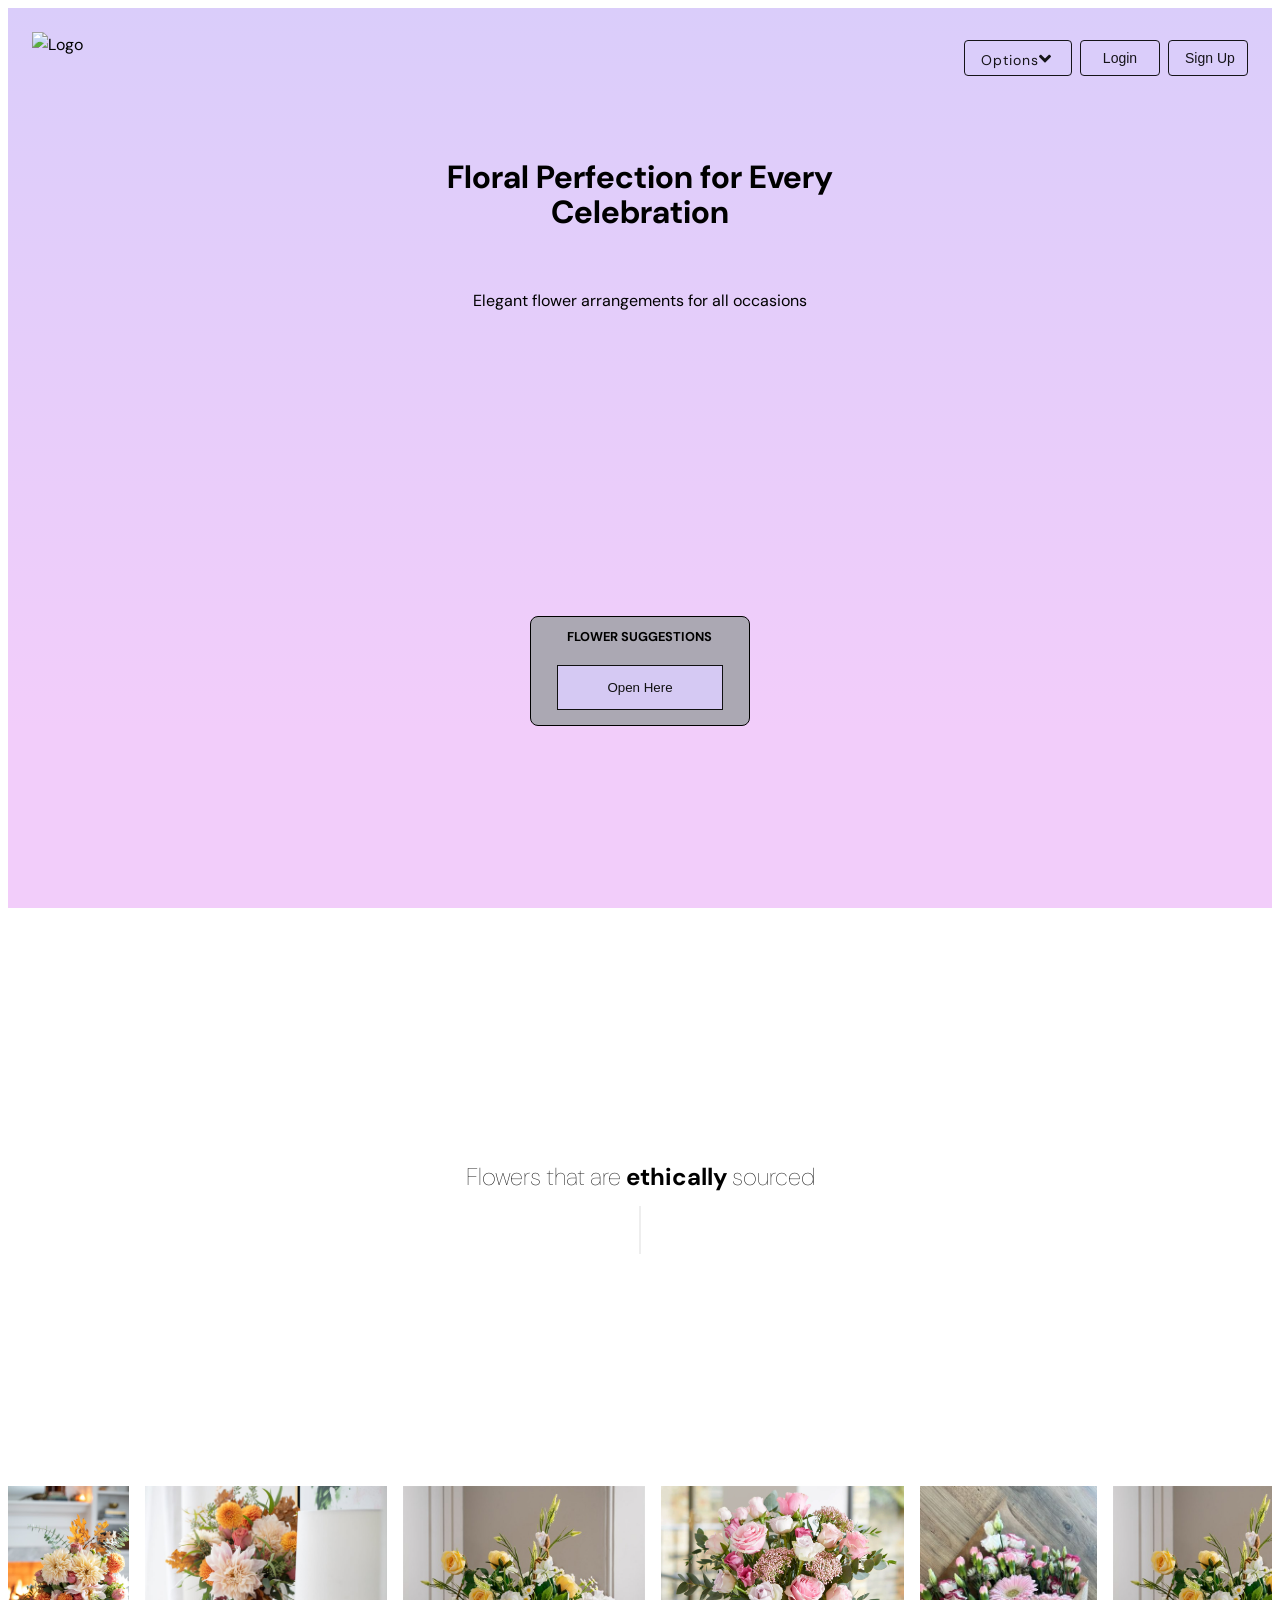
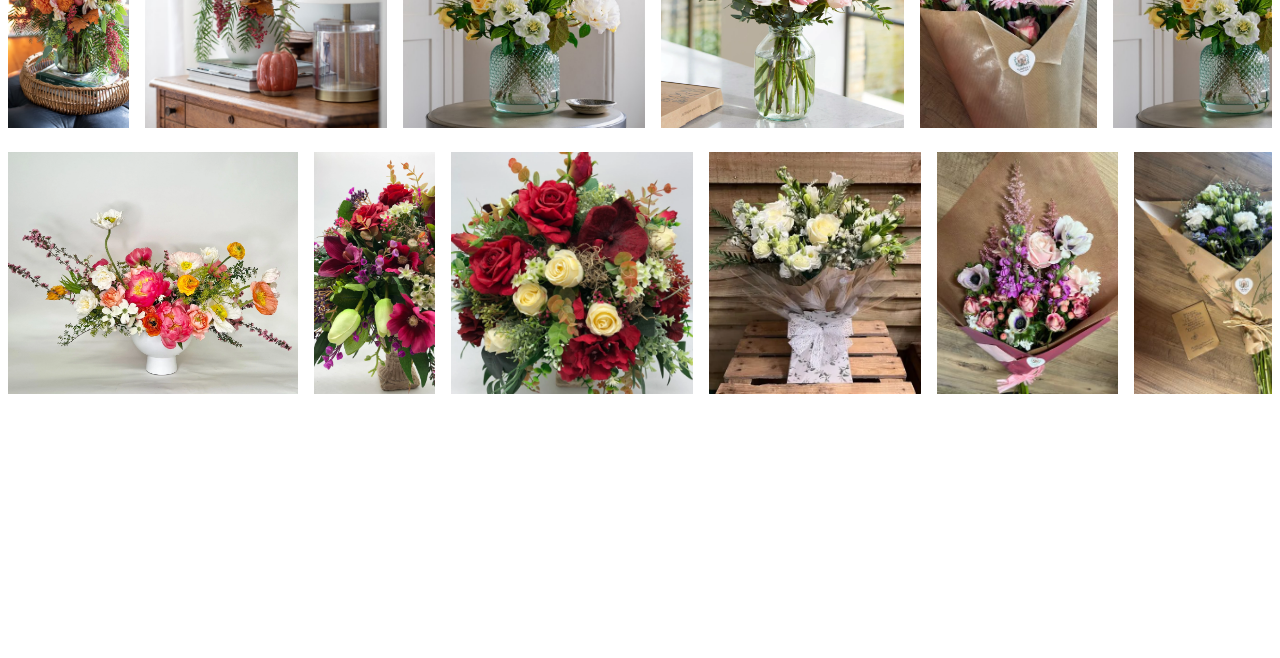
==== index.html @ 5cae159e "Initial commit" ====
<!doctype html>
<html lang="en">
  <head>
    <meta charset="UTF-8" />
    <meta name="viewport" content="width=device-width, initial-scale=1.0" />
    <link rel="preconnect" href="https://fonts.googleapis.com" />
    <link rel="preconnect" href="https://fonts.gstatic.com" crossorigin />
    <link
      href="https://fonts.googleapis.com/css2?family=DM+Sans:ital,opsz,wght@0,9..40,100..1000;1,9..40,100..1000&display=swap"
      rel="stylesheet"
    />
    <link rel="stylesheet" href="./style.css" />
  </head>
  
  <body>
    
    <header class="hero">
      <div class="logo">
        <img src="images/Flower Logo.PNG" alt="Logo" />
      </div>
      
      <nav class="nav">
        <button class="button options-button" popovertarget="menu" style="anchor-name: --options-anchor">
          Options
          <svg viewBox="0 0 320 512" width="12" aria-hidden="true">
            <path
              d="M143 352.3L7 216.3c-9.4-9.4-9.4-24.6 0-33.9l22.6-22.6c9.4-9.4 24.6-9.4 33.9 0l96.4 96.4 96.4-96.4c9.4-9.4 24.6-9.4 33.9 0l22.6 22.6c9.4 9.4 9.4 24.6 0 33.9l-136 136c-9.2 9.4-24.4 9.4-33.8 0z"
            />
          </svg>       
        </button>
<button onclick="document.getElementById('id01').style.display='block'" style="width:auto;">Login</button>
<div id="id01" class="modal">

  <form class="modal-content animate" action="/action_page.php" method="post">
    <div class="modal-img-container">
      <span onclick="document.getElementById('id01').style.display='none'" class="modal-close" title="Close login Modal">&times;</span>
      <img src="images/Flower Logo.png" alt="flower logo" class="modal-avatar">
    </div>

    <div class="modal-container">
      <label for="uname"><b>Username</b></label>
      <input type="text" placeholder="Enter Username" name="uname" required>

      <label for="psw"><b>Password</b></label>
      <input type="password" placeholder="Enter Password" name="psw" required>
    </div>

    <div class="modal-container" style="background-color:#f1f1f1">
      <div style="display: flex; justify-content: space-between; align-items: center; margin-bottom: 16px;">
        <label>
          <input type="checkbox" checked="checked" name="remember"> Remember me
        </label>
        <span class="modal-psw">Forgot <a href="#">password?</a></span>
      </div>
      <div style="display: flex; justify-content: space-between; align-items: center;">
        <button type="button" onclick="document.getElementById('id01').style.display='none'" class="modal-cancel-btn">Cancel</button>
        <button type="submit">Login</button>
      </div>
    </div>
  </form>
</div>

<button onclick="document.getElementById('id02').style.display='block'" style="width:auto;">Sign Up</button>

<div id="id02" class="modal">
  <form class="modal-content" action="/action_page.php">
    <span onclick="document.getElementById('id02').style.display='none'" class="modal-close" title="Close signup Modal">&times;</span>
    <div class="modal-container">
      <h1>Sign Up</h1>
      <p>Please fill in this form to create an account.</p>
      <hr>
      <label for="email"><b>Email</b></label>
      <input type="text" placeholder="Enter Email" name="email" required>

      <label for="psw"><b>Password</b></label>
      <input type="password" placeholder="Enter Password" name="psw" required>

      <label for="psw-repeat"><b>Repeat Password</b></label>
      <input type="password" placeholder="Repeat Password" name="psw-repeat" required>

      <label>
        <input type="checkbox" checked="checked" name="remember" style="margin-bottom:15px"> Remember me
      </label>

      <p>By creating an account you agree to our <a href="#" style="color:dodgerblue">Terms & Conditions</a>.</p>

      <div class="modal-actions">
        <button type="button" onclick="document.getElementById('id02').style.display='none'" class="modal-cancel-btn">Cancel</button>
        <button type="button" class="modal-submit-btn" onclick="document.getElementById('id02').style.display='none'; document.getElementById('id04').style.display='block'">Sign Up</button>
      </div>
    </div>
  </form>
</div>

<div id="id04" class="modal">
  <div class="modal-content modal-content--narrow">
    <span onclick="document.getElementById('id04').style.display='none'" class="modal-close" title="Close Modal">&times;</span>
    <img src="images/tick.png" alt="Success" class="text-modal-image">
    <h2>Thank You for Signing Up!</h2>
    <p>An email will be sent shortly.</p>
    <div class="modal-actions">
      <button type="button" onclick="document.getElementById('id04').style.display='none'" class="modal-cancel-btn">Cancel</button>
    </div>
  </div>
</div>

      <menu id="menu" class="items" popover>
        <li><a href="#plan-1">Boquets</a></li>
        <li><a href="#plan-2">Events</a></li>
        <li><a href="#plan-3">Pre Order</a></li>
      </menu>
      </nav>


      <div class="slogan">
        <h1>Floral Perfection for Every Celebration</h1>
        <p>Elegant flower arrangements for all occasions</p>
      </div>
        <div class="Suggest">
          <h2>Flower Suggestions</h2>
<button onclick="document.getElementById('id03').style.display='block'" style="width:auto;">Open Here</button>
<div id="id03" class="modal">
  <form class="modal-content" action="/action_page.php" method="post">
    <span onclick="document.getElementById('id03').style.display='none'" class="modal-close" title="Close suggest Modal">&times;</span>
    <div class="modal-container">
      <h1>Suggest Flowers</h1>
      <p>Write a suggestion of a flower that you would like supplied in the future!</p>
      <hr>
      <label for="fname"><b>First Name</b></label>
      <input type="text" id="fname" name="firstname" placeholder="Your name.." required>

      <label for="lname"><b>Last Name</b></label>
      <input type="text" id="lname" name="lastname" placeholder="Your last name.." required>

      <label for="email"><b>Email</b></label>
      <input type="text" id="email" name="email" placeholder="Enter Email" required>

      <label for="country"><b>Country of Flower</b></label>
      <select type="text" id="country" name="country" required>
        <option value="">Select a country</option>
        <option value="Australia">Australia</option>
        <option value="Canada">Canada</option>
        <option value="USA">USA</option>
        <option value="UK">United Kingdom</option>
        <option value="japan">Japan</option>
        <option value="asia">Asia</option>
        <option value="unsure">Unsure</option>
      </select>

      <label for="subject"><b>Flower Description</b></label>
      <textarea type="text" id="subject" name="subject" placeholder="Describe the flower (common name, size, colour, ect.)" style="height:200px" required></textarea>

      <div class="modal-actions">
        <button type="button" onclick="document.getElementById('id03').style.display='none'" class="modal-cancel-btn">Cancel</button>
        <button type="submit" class="modal-submit-btn">Submit</button>
      </div>
    </div>
  </form>
</div>
          
        </div>
    </header>

    <section class="brand-sentence">
      <h2>
        Flowers that are
        <strong>ethically</strong>
        sourced
      </h2>
    </section>

    <section class="photos" id="photos-and-quotes">
      <div class="row row-1">
        <img
          src="./images/fall flowers on with fire.jpg"
          alt="bouquet of fall flowers with fire in background"
        />

        <img
          src="./images/fall flowers on table.jpg"
          alt="bouquet of fall flowers on table"
        />
        <img src="./images/yellow and white flowers in glass.jpg"
          alt="bouquet of yellow and white flowers in a glass vase"
          />
         <img src="./images/pink and white flowers in glass.png"
          alt="bouquet of pink and white flowers in a glass vase"
           />
         <img src="./images/purple and blue flowers in paper.jpg"
          alt="bouquet of purple and blue flowers in a paper wrapper"
           /> 
         <img src="./images/yellow and white flowers in glass.jpg"
          alt="bouquet of yellow and white flowers in a glass vase"
           />
        <img src="./images/pink and white flowers with fence in background.jpg"
          alt="bouquet of pink and white flowers with a fence in the background"
           />
      </div>
      
      <div class="row row-2">
        <img src="./images/spring flowers full shot .webp"
          alt="bouquet of spring flowers with pink and white flowers in the middle and purple and yellow flowers on the outside"
          />
        <img src="./images/red and purple flowers side shot.webp"
          alt="bouquet of red and purple flowers with a white background nad a white vase"
          />
         <img src="./images/red and yellow flowers front shot.webp"
          alt="bouquet of red and yellow flowers with a white background and a white vase"
           />
        <img src= "./images/yellow and white flowers in white box with ribbion.webp"
          alt="bouquet of yellow and white flowers in a white box with ribbon"
          />
        <img src= "./images/pink and white flowers in paper.jpg"
          alt="bouquet of pink and white flowers in a paper wrapper"
          />
       <img src="./images/pink and orange flowers in paper.jpg"
          alt="bouquet of pink and orange flowers in a paper wrapper"
           /> 
        <img src="./images/purple and red and pink flowers in glass.webp"
          alt="bouquet of purple and red and pink flowers in a glass vase"
           />
      </div>
    </section>
  </body>
  <script>
// Get the login and signupmodals
var loginModal = document.getElementById('id01');
var signupModal = document.getElementById('id02');
var suggestModal = document.getElementById('id03');
var textModal = document.getElementById('id04');

// When the user clicks anywhere outside of a modal, close it
window.onclick = function(event) {
    if (event.target == loginModal) {
        loginModal.style.display = "none";
    }
    if (event.target == signupModal) {
        signupModal.style.display = "none";
    }
    if (event.target == suggestModal) {
        suggestModal.style.display = "none";
    }
    if (event.target == textModal) {
        textModal.style.display = "none";
    }
}
  </script>
</html>
---- style.css ----
﻿* {
  box-sizing: border-box;
}

body {
  margin: 1;
  font-family: "DM Sans", sans-serif;
  font-optical-sizing: auto;
  font-weight: 400;
  line-height: 1.6;
  overflow-x: clip;
}

.button {
  border: 0.5px solid black;
  font: inherit;
  color: black;
  background: #f2cdfa;
  text-decoration: none;
  font-size: 0.7rem;
  letter-spacing: 0.07em;
  padding: 0.2em;
  display: inline-flex;
}

.button:hover,
.button:focus {
  background-color: #f2cdfa;
}

.button svg {
  fill: currentColor;
}

/* Full-width input fields */
input[type=text], input[type=password] {
  width: 100%;
  padding: 12px 20px;
  margin: 8px 0;
  display: inline-block;
  border: 1px solid #ccc;
  box-sizing: border-box;
}

/* Set a style for all buttons */
button {
  background-color: #f2cdfa;
  color: black;
  padding: 14px 20px;
  margin: 8px 0;
  border: solid black 0.5px;
  cursor: pointer;
  width: 100%;
}

button:hover {
  opacity: 0.8;
}

/* Modal cancel button */
.modal-cancel-btn {
  width: auto !important;
  padding: 10px 20px !important;
  background-color: #fc9e97 !important;
}

/* Modal Image container and avatar */
.modal-img-container {
  text-align: center;
  margin: 24px 0 12px 0;
  position: relative;
}

img.modal-avatar {
  width: 40%;
  border-radius: 50%;
}

.modal-container {
  padding: 16px;
}

span.modal-psw {
  float: right;
  padding-top: 16px;
}

.modal-container button[type=submit],
.modal-submit-btn {
  width: auto !important;
  padding: 10px 20px !important;
  min-width: 100px !important;
  background-color: #9fe7a3 !important;
}

.modal-container button[type=submit] {
  margin-left: auto !important;
  display: block !important;
}

/* Modal overlay (background) */
.modal {
  display: none; /* Hidden by default */
  position: fixed; /* Stay in place */
  z-index: 1; /* Sit on top */
  left: 0;
  top: 0;
  width: 100%; /* Full width */
  height: 100%; /* Full height */
  overflow: auto; /* Enable scroll if needed */
  background-color: rgb(0,0,0); /* Fallback color */
  background-color: rgba(0,0,0,0.4); /* Black w/ opacity */
  padding-top: 50px;
}

/* Modal Content/Box */
.modal-content {
  background-color: #fefefe;
  margin: 5% auto 15% auto; /* 5% from the top, 15% from the bottom and centered */
  border: 1px solid #888;
  width: 80%; /* Could be more or less, depending on screen size */
  position: relative;
}

/* Modal Close Button (x) */
.modal-close {
  position: absolute;
  right: 12px;
  top: 8px;
  color: #000;
  font-size: 35px;
  font-weight: bold;
  cursor: pointer;
}

.modal-close:hover,
.modal-close:focus {
  color: #fc9e97;
}

/* Add Zoom Animation */
.animate {
  -webkit-animation: animatezoom 0.6s;
  animation: animatezoom 0.6s
}

@-webkit-keyframes animatezoom {
  from {-webkit-transform: scale(0)}
  to {-webkit-transform: scale(1)}
}

@keyframes animatezoom {
  from {transform: scale(0)}
  to {transform: scale(1)}
}

/* Change styles for span and cancel button on extra small screens */
@media screen and (max-width: 300px) {
  span.psw-login {
     display: block;
     float: none;
  }
  .cancelbtn-login {
     width: 100%;
  }
}


/* Full-width input fields */
input[type=text], input[type=password] {
  width: 100%;
  padding: 15px;
  margin: 5px 0 22px 0;
  display: inline-block;
  border: 1px solid #ccc;
  background: #f1f1f1;
}

/* Add a background color when the inputs get focus */
input[type=text]:focus, input[type=password]:focus {
  background-color: #ddd;
  outline: none;
}

/* Set a style for all buttons */
button {
  background-color: #f2cdfa;
  color: #000;
  padding: 14px 20px;
  margin: 8px 0;
  border: solid black 0.5px;
  cursor: pointer;
  width: 100%;
  opacity: 0.9;
}

button:hover {
  opacity:1;
}


/* Signup button styles handled in clearfix-signup */

/* Modal container elements */
.modal-container {
  padding: 16px;
}

.modal-container label {
  display: block;
  margin-bottom: 5px;
  margin-top: 8px;
}

.modal-container select {
  width: 100%;
  padding: 12px;
  margin-bottom: 16px;
  border: 1px solid #ccc;
  border-radius: 4px;
  box-sizing: border-box;
  background: #f1f1f1;
}

.modal-container textarea {
  width: 100%;
  padding: 12px;
  margin-bottom: 16px;
  border: 1px solid #ccc;
  border-radius: 4px;
  box-sizing: border-box;
  resize: vertical;
  background: #f1f1f1;
}

.modal-container select:focus,
.modal-container textarea:focus {
  background-color: #ddd;
  outline: none;
}

.modal-container select option:hover,
.modal-container select option:focus {
  background-color: #f2cdfa;
  box-shadow: 0 0 10px 100px #f2cdfa inset;
}


/* Narrow variant for text-only modal */
.modal-content--narrow {
  width: 50%;
  max-width: 500px;
  padding: 40px;
  margin: 15% auto;
  text-align: center;
}

/* Style the horizontal ruler */
hr {
  border: 1px solid #f1f1f1;
  margin-bottom: 25px;
}

/* Modal action buttons row */
.modal-actions {
  display: flex;
  gap: 10px;
  align-items: center;
  margin-top: 10px;
}

.modal-actions .modal-cancel-btn {
  background-color: #fc9e97 !important;
  width: auto !important;
  padding: 10px 20px !important;
  flex-shrink: 0;
}

.modal-actions .modal-submit-btn {
  background-color: #9fe7a3 !important;
  width: auto !important;
  padding: 10px 20px !important;
  margin-left: auto !important;
  flex-shrink: 0;
}

.modal-actions::after {
  content: "";
  clear: both;
  display: table;
}

/* Full-width input fields */
input[type=text], input[type=password] {
  width: 100%;
  padding: 12px 20px;
  margin: 8px 0;
  display: inline-block;
  border: 1px solid #ccc;
  box-sizing: border-box;
}

/* Set a style for all buttons */
button {
  background-color: #f2cdfa;
  color: #000;
  padding: 14px 20px;
  margin: 8px 0;
  border: solid black 0.5px;
  cursor: pointer;
  width: 100%;
}

button:hover {
  opacity: 0.8;
}





/* Add Zoom Animation */
.animate {
  -webkit-animation: animatezoom 0.6s;
  animation: animatezoom 0.6s
}

@-webkit-keyframes animatezoom {
  from {-webkit-transform: scale(0)} 
  to {-webkit-transform: scale(1)}
}
  
@keyframes animatezoom {
  from {transform: scale(0)} 
  to {transform: scale(1)}
}


h1,
h2,
h3 {
  margin: 0 0 1em 0;
  line-height: 1.1;
}

.hero {
  background-color: white;
  color: black;
  background-image:
    linear-gradient(to top, #f2cdfa 20%, #dacdfa);
  background-size: cover;
  height: 100dvh;
  padding: 1.5rem;
  display: grid;
  grid-template-columns: 1fr 1fr 1fr;
  grid-template-rows: 1fr 1fr;
}
.hero .slogan {
  display: flex;
  flex-direction: column;
  grid-column: 2;
  grid-row: 1;
  place-self: center;
  text-align: center;
  gap: 10px;
}

@media (width < 500px) {
  .hero {
    grid-template-columns: 1fr;
    grid-template-rows: min-content;
  }


  .hero .Suggest {
    width: 100%;
  }
}
.nav {
  grid-column: 3;
  grid-row: 1;
  place-self: start end;
  display: flex;
  align-items: center;
  gap: 8px;
}

.nav button {
  padding: 8px 16px;
  height: 36px;
  min-width: 80px;
  white-space: nowrap;
  border: 1px solid #000000;
  border-radius: 4px;
  background-color: #dacdfa;
  color: #000;
  cursor: pointer;
  font-size: 14px;
}

.nav button:hover {
  background-color: #f2cdfa;
}
    .logo {
            grid-column: 1;
            grid-row: 1 / 3;
        }
.options-button {
  anchor-name: --options-button-anchor;
}
.items {
  background-color: #aba8b3;
  border-radius: 8px;
  padding: 8px;
  min-width: 150px;
  list-style: none;
  margin: 0;
  position-anchor: --options-anchor;
  position: absolute;
  top: anchor(bottom);
  left: anchor(left);
  margin-top: 4px;
  width: auto;
  height: fit-content;
  max-height: fit-content;
}

.items[popover]:popover-open {
  display: block !important;
}

.items li {
  width: auto;
  height: auto;
  display: list-item;
}

.items a {
  white-space: nowrap;
  display: inline-block;
}

.items a {
  display: block;
  text-decoration: none;
  padding: 0.1rem 0.5rem;
  color: black;
  border-radius: 6px;
}

.items a:hover,
.items a:focus {
  background: #f2cdfa;
}


.Suggest {
  background: #aba8b3;
  padding: 0.8rem;
  border: 1px solid black;
  border-radius: 8px;
  width: 20ch;
  height: 110px;
  place-self: center;
}

.Suggest h2 {
  text-transform: uppercase;
  color: black;
  font-size: 0.8rem;
  text-align: center;
}

.Suggest p {
  font-size: 0.7rem;
}

.Suggest button {
  width: calc(100% - 1.6rem) !important;
  margin: 8px 0.8rem !important;
  background: #dacdfa;
}
.brand-sentence {
  text-align: center;
  padding: 16rem 1rem 13rem;

  h2 {
    text-align: center;
    font-weight: 100;
    text-wrap: balance;
    max-inline-size: 25ch;
    margin-inline: auto;

    &::after {
      content: "";
      display: block;
      margin: 1rem auto;
      width: 2px;
      background: #eee;
      height: 3rem;
    }
  }
}

.photos {
  margin-block-end: 16rem;
}

@property --left-fade {
  syntax: "<length>";
  inherits: false;
  initial-value: 0;
}

@property --right-fade {
  syntax: "<length>";
  inherits: false;
  initial-value: 0;
}

@keyframes scrollfade {
  0% {
    --left-fade: 0;
  }
  10%,
  100% {
    --left-fade: 3rem;
  }
  0%,
  90% {
    --right-fade: 3rem;
  }
  100% {
    --right-fade: 0;
  }
}

.row {
  display: flex;
  gap: 1rem;
  margin-block-end: 1rem;
  padding-block-end: 0.5rem;
  overflow-x: auto;
  overflow-y: clip;
  block-size: 250px;
  position: relative;
  mask: linear-gradient(
    to right,
    #0000,
    #ffff var(--left-fade) calc(100% - var(--right-fade)),
    #0000
  );
  animation: scrollfade;
  animation-timeline: --scrollfade;
  scroll-timeline: --scrollfade x;

  &::-webkit-scrollbar {
    display: none;
  }

  img {
    object-fit: cover;
    max-height: 250px;
    flex-shrink: 1;
  }

  .quote {
    margin: 0;
    display: flex;
    flex-direction: column;
    gap: 1rem;
    min-inline-size: 200px;
    p {
      margin: 0;
    }
    cite {
      margin-block-start: auto;
      display: flex;
      gap: 0.5rem;
      
      svg {
        width: 40px;
      }
    }
  }
}

.row-1 {
  img:nth-of-type(1) {
    aspect-ratio: 1/2;
  }
  img:nth-of-type(2) {
    aspect-ratio: 1;
  }
  img:nth-of-type(3) {
    aspect-ratio: 1;
  }
}

.row-2 img:nth-of-type(1) {
  aspect-ratio: 1.2/1;
}

.row-2 img:nth-of-type(2) {
  aspect-ratio: 1/2;
}

/* Text-only modal */
.text-modal {
  display: none;
  position: fixed;
  z-index: 2;
  left: 0;
  top: 0;
  width: 100%;
  height: 100%;
  overflow: auto;
  background-color: rgba(0,0,0,0.4);
}

.text-modal-content {
  background-color: #fefefe;
  margin: 15% auto;
  border: 1px solid #888;
  width: 50%;
  max-width: 500px;
  padding: 40px;
  text-align: center;
  position: relative;
}


.text-modal-image {
  width: 80px;
  height: 80px;
  border-radius: 50%;
  object-fit: cover;
  display: block;
  margin: 0 auto 20px auto;
}
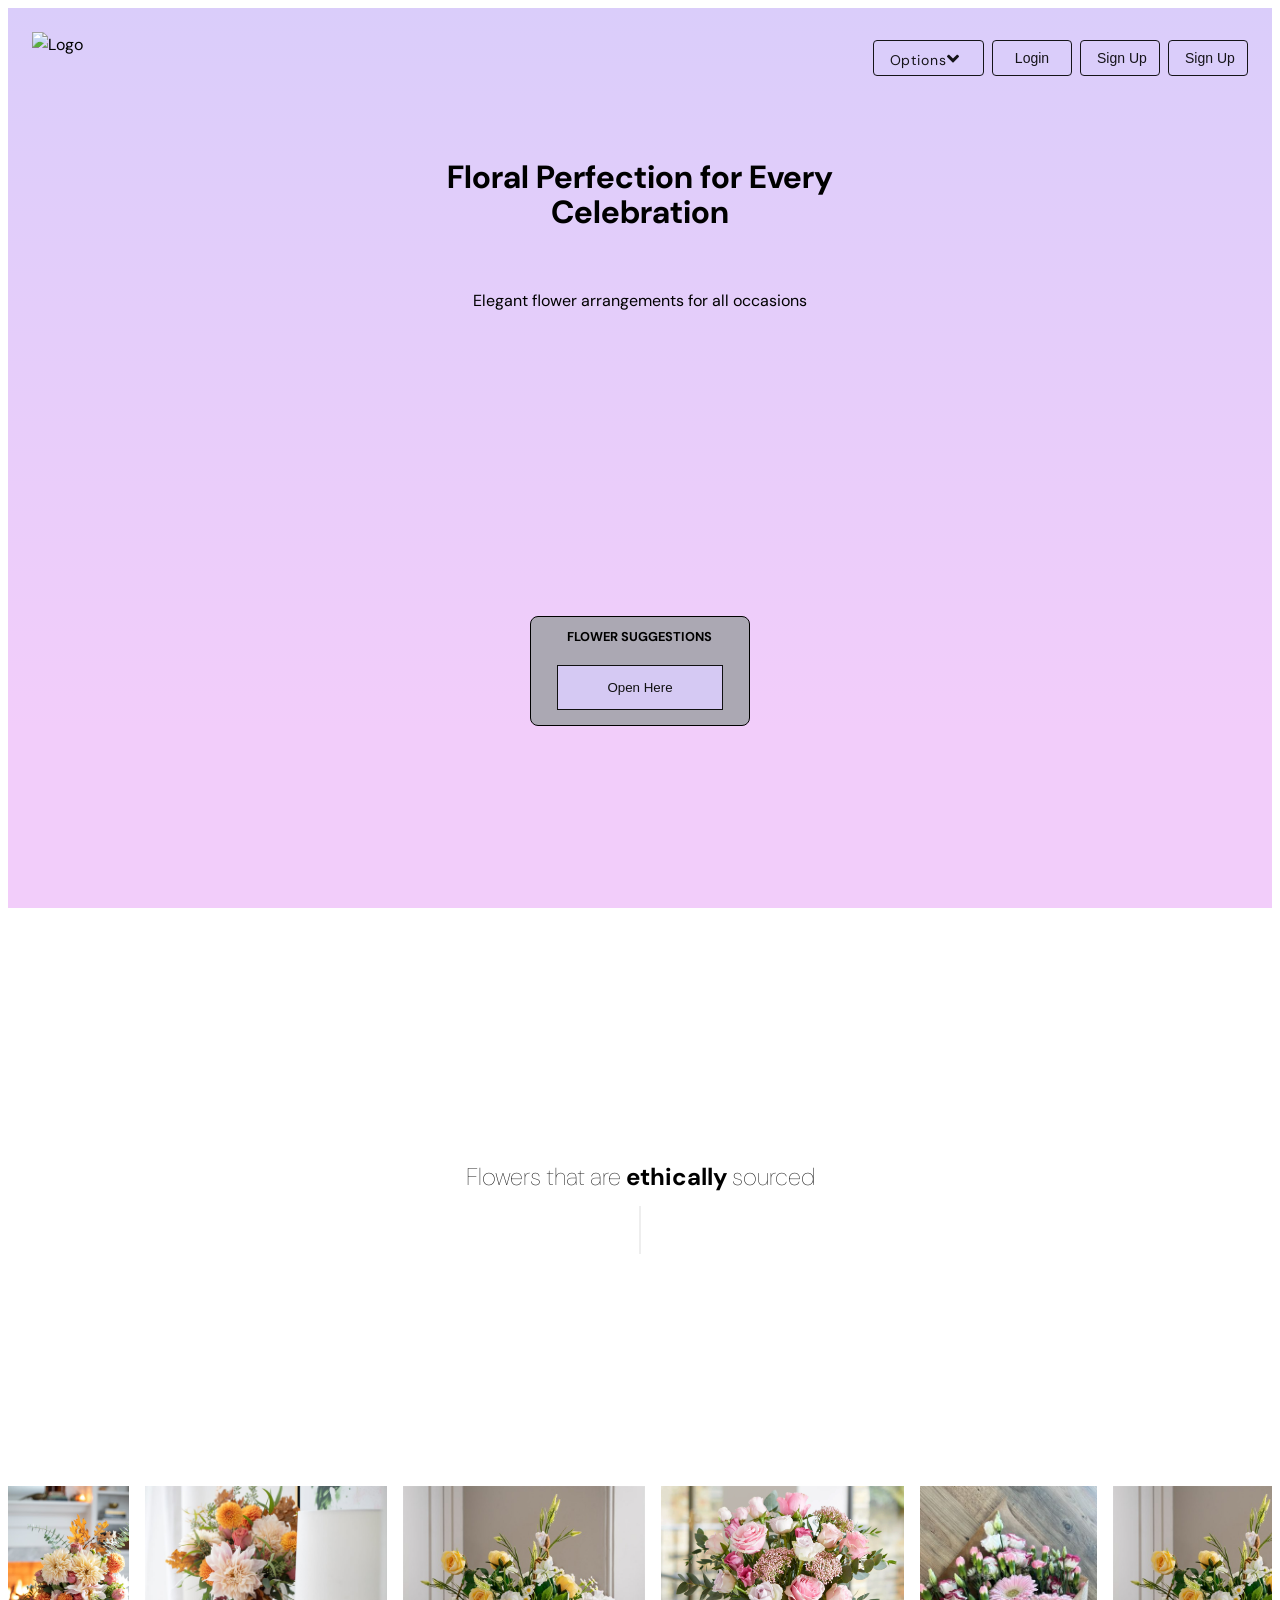
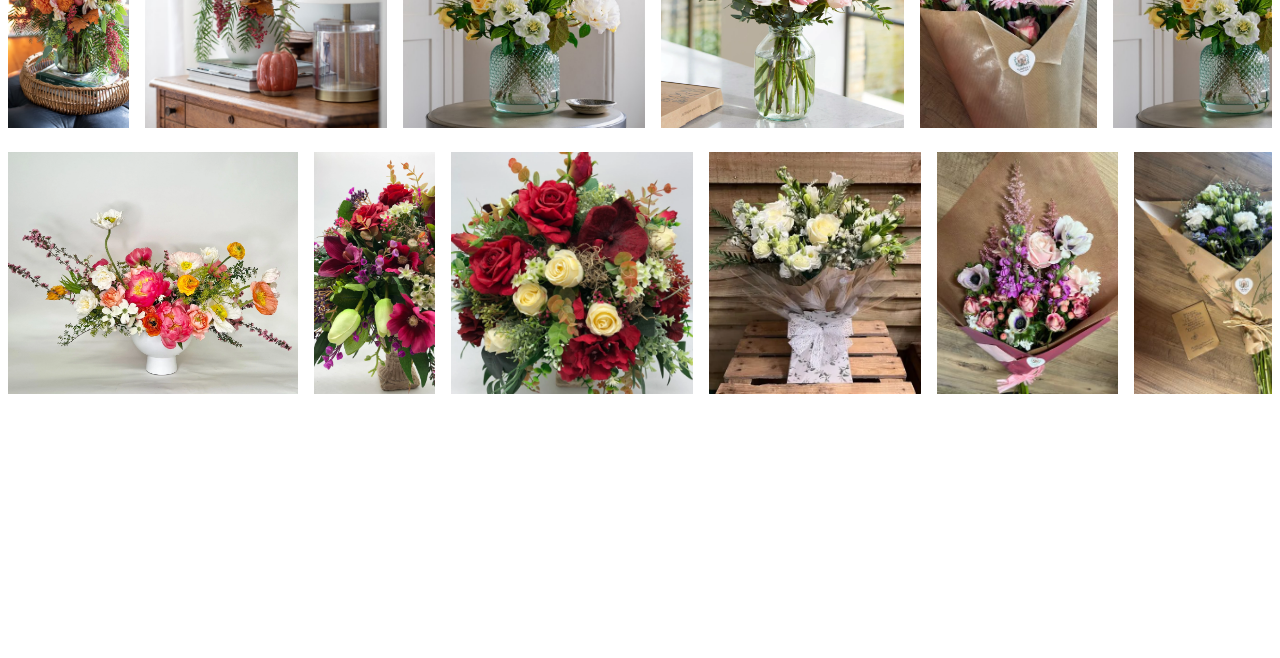
==== commit e17c6a1f: "made new page" ====
--- a/index.html
+++ b/index.html
@@ -61,6 +61,7 @@
 </div>
 
 <button onclick="document.getElementById('id02').style.display='block'" style="width:auto;">Sign Up</button>
+<button onclick="window.location.href='./html-page-signup.html'" style="width:auto;">Sign Up</button>
 
 <div id="id02" class="modal">
   <form class="modal-content" action="/action_page.php">
